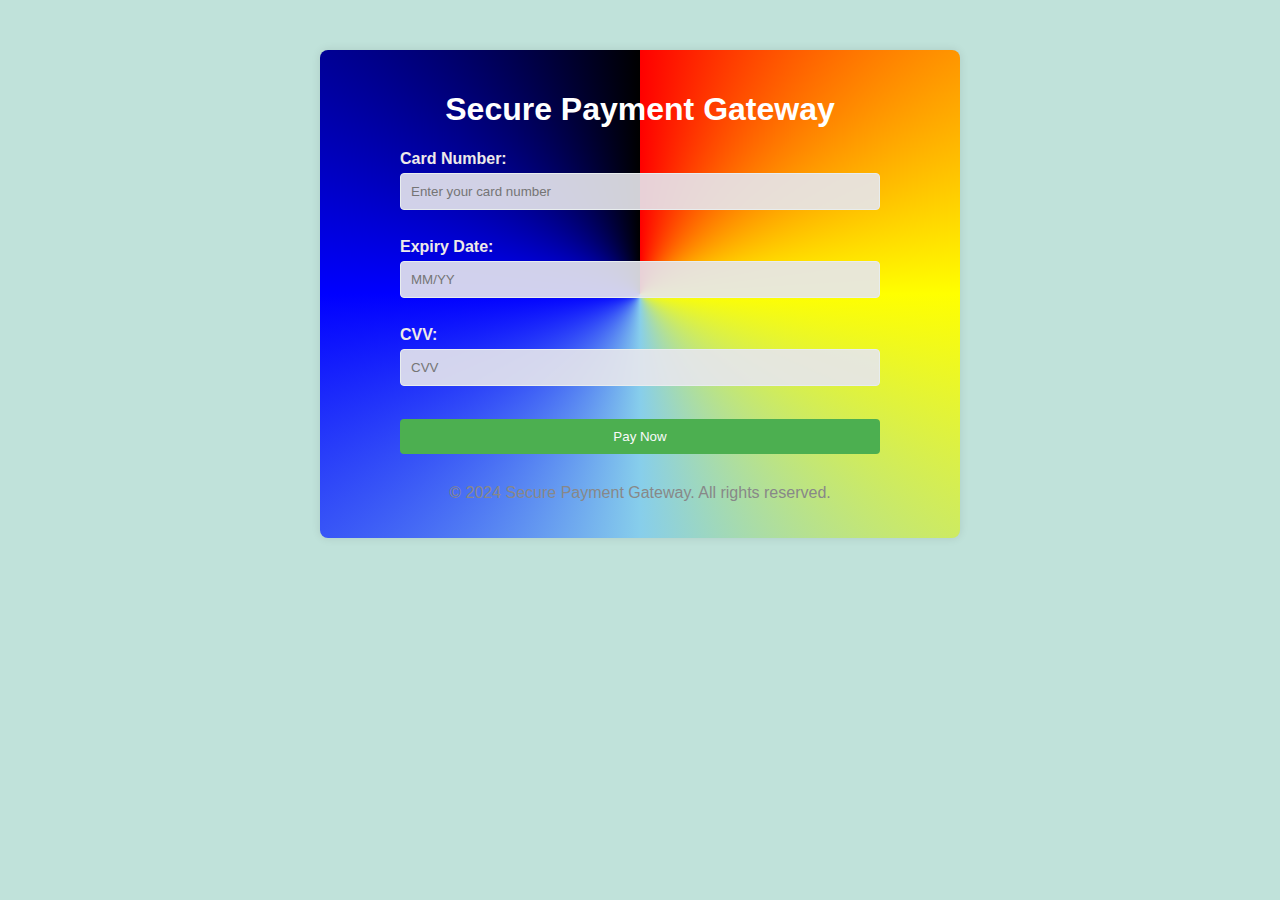
==== anibuy.html @ 0d75e8f2 "Update anibuy.html" ====
<!DOCTYPE html>
<html lang="en">
<head>
    <meta charset="UTF-8">
    <meta name="viewport" content="width=device-width, initial-scale=1.0">
    <title>Interactive Payment Page</title>
    <style>
body {
    font-family: Arial, sans-serif;
    background-color: #c0e2da;
    margin: 0;
    padding: 0;
}

.container {
    max-width: 600px;
    margin: 50px auto;
    background-color: #ffffff;
    padding: 20px;
    border-radius: 8px;
    box-shadow: 0 0 10px rgba(0, 0, 0, 0.1);
    background-image: conic-gradient(red, yellow,skyblue, blue, black);
}

header {
    text-align: center;
    margin-bottom: 20px;
    color: white;
}

main {
    display: flex;
    justify-content: center;
}

form {
    width: 80%;
}

label {
    font-weight: bold;
    color: #eee9e9;
}

input[type="text"], button {
    width: 100%;
    padding: 10px;
    margin-top: 5px;
    margin-bottom: 10px;
    border: 1px solid #e8edee;
    border-radius: 4px;
    box-sizing: border-box;
    background-color: #e6e6ece8;
    

}

button {
    background-color: #4CAF50;

    color: white;
    border: none;
    cursor: pointer;
    transition: background-color 0.3s ease;
}

button:hover {
    background-color: #26742a;
}

a{
    text-decoration: none;
    color: rgb(250, 250, 250);
}
footer {
    text-align: center;
    margin-top: 20px;
    color: #888;
}

/* Animation */
@keyframes fadeInUp {
    0% {
        opacity: 0;
        transform: translateY(20px);
    }
    100% {
        opacity: 1;
        transform: translateY(0);
    }
}

.container {
    animation: fadeInUp 0.5s ease;
}

    </style>
</head>
<body>
    <div class="container">
        <header>
            <h1>Secure Payment Gateway</h1>
        </header>
        <main>
            <form id="paymentForm" onsubmit="return validateForm()">
                <label for="cardNumber">Card Number:</label><br>
                <input type="text" id="cardNumber" name="cardNumber" placeholder="Enter your card number" required><br><br>
                <label for="expiry">Expiry Date:</label><br>
                <input type="text" id="expiry" name="expiry" placeholder="MM/YY" required><br><br>
                <label for="cvv">CVV:</label><br>
                <input type="text" id="cvv" name="cvv" placeholder="CVV" required><br><br>
                <button type="submit" id="payButton"><a href="http://127.0.0.1:5500/psani.html" target="_blank">Pay Now</a></button>
            </form>
        </main>
        <footer>
            <p>&copy; 2024 Secure Payment Gateway. All rights reserved.</p>
        </footer>
    </div>
    <script>
        function validateForm() {
    var cardNumber = document.getElementById("cardNumber").value;
    var expiry = document.getElementById("expiry").value;
    var cvv = document.getElementById("cvv").value;

    if (cardNumber.trim() === "" || expiry.trim() === "" || cvv.trim() === "") {
        alert("Please fill out all required fields.");
        return false;
    }

    // Additional validation logic can be added here if needed

    return true;
}

    </script>
</body>
</html>
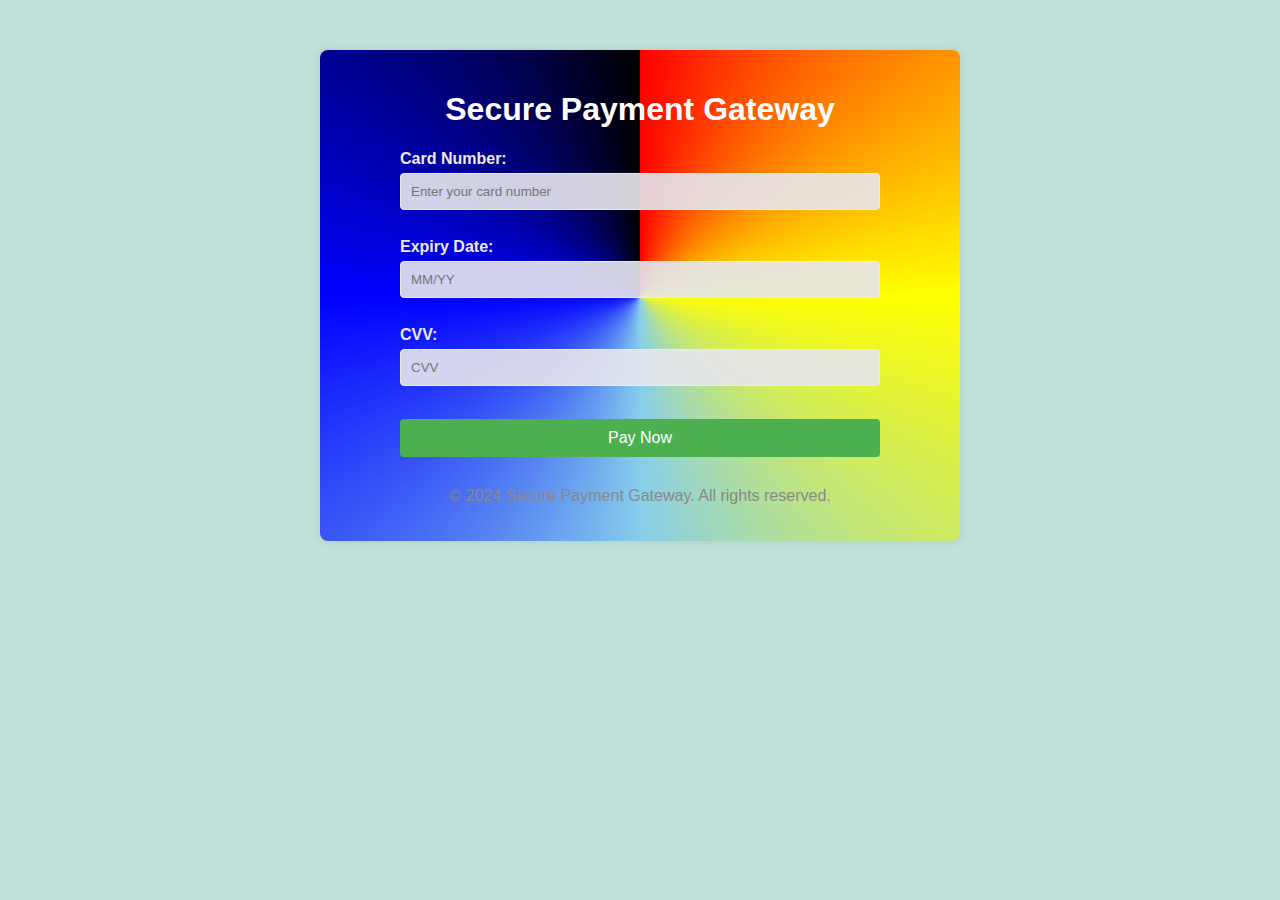
==== commit c7ee2823: "Update anibuy.html" ====
--- a/anibuy.html
+++ b/anibuy.html
@@ -5,133 +5,136 @@
     <meta name="viewport" content="width=device-width, initial-scale=1.0">
     <title>Interactive Payment Page</title>
     <style>
-body {
-    font-family: Arial, sans-serif;
-    background-color: #c0e2da;
-    margin: 0;
-    padding: 0;
-}
+        body {
+            font-family: Arial, sans-serif;
+            background-color: #c0e2da;
+            margin: 0;
+            padding: 0;
+        }
 
-.container {
-    max-width: 600px;
-    margin: 50px auto;
-    background-color: #ffffff;
-    padding: 20px;
-    border-radius: 8px;
-    box-shadow: 0 0 10px rgba(0, 0, 0, 0.1);
-    background-image: conic-gradient(red, yellow,skyblue, blue, black);
-}
+        .container {
+            max-width: 600px;
+            margin: 50px auto;
+            background-color: #ffffff;
+            padding: 20px;
+            border-radius: 8px;
+            box-shadow: 0 0 10px rgba(0, 0, 0, 0.1);
+            background-image: conic-gradient(red, yellow, skyblue, blue, black);
+        }
 
-header {
-    text-align: center;
-    margin-bottom: 20px;
-    color: white;
-}
+        header {
+            text-align: center;
+            margin-bottom: 20px;
+            color: white;
+        }
 
-main {
-    display: flex;
-    justify-content: center;
-}
+        main {
+            display: flex;
+            justify-content: center;
+        }
 
-form {
-    width: 80%;
-}
+        form {
+            width: 80%;
+        }
 
-label {
-    font-weight: bold;
-    color: #eee9e9;
-}
+        label {
+            font-weight: bold;
+            color: #eee9e9;
+        }
 
-input[type="text"], button {
-    width: 100%;
-    padding: 10px;
-    margin-top: 5px;
-    margin-bottom: 10px;
-    border: 1px solid #e8edee;
-    border-radius: 4px;
-    box-sizing: border-box;
-    background-color: #e6e6ece8;
-    
+        input[type="text"], button, .pay-now {
+            width: 100%;
+            padding: 10px;
+            margin-top: 5px;
+            margin-bottom: 10px;
+            border: 1px solid #e8edee;
+            border-radius: 4px;
+            box-sizing: border-box;
+            background-color: #e6e6ece8;
+        }
 
-}
+        .pay-now {
+            display: block;
+            text-align: center;
+            background-color: #4CAF50;
+            color: white;
+            border: none;
+            cursor: pointer;
+            transition: background-color 0.3s ease;
+            text-decoration: none;
+        }
 
-button {
-    background-color: #4CAF50;
+        .pay-now:hover {
+            background-color: #26742a;
+        }
 
-    color: white;
-    border: none;
-    cursor: pointer;
-    transition: background-color 0.3s ease;
-}
+        a {
+            text-decoration: none;
+            color: rgb(250, 250, 250);
+        }
 
-button:hover {
-    background-color: #26742a;
-}
+        footer {
+            text-align: center;
+            margin-top: 20px;
+            color: #888;
+        }
 
-a{
-    text-decoration: none;
-    color: rgb(250, 250, 250);
-}
-footer {
-    text-align: center;
-    margin-top: 20px;
-    color: #888;
-}
+        /* Animation */
+        @keyframes fadeInUp {
+            0% {
+                opacity: 0;
+                transform: translateY(20px);
+            }
+            100% {
+                opacity: 1;
+                transform: translateY(0);
+            }
+        }
 
-/* Animation */
-@keyframes fadeInUp {
-    0% {
-        opacity: 0;
-        transform: translateY(20px);
-    }
-    100% {
-        opacity: 1;
-        transform: translateY(0);
-    }
-}
-
-.container {
-    animation: fadeInUp 0.5s ease;
-}
-
+        .container {
+            animation: fadeInUp 0.5s ease;
+        }
     </style>
 </head>
 <body>
-    <div class="container">
-        <header>
-            <h1>Secure Payment Gateway</h1>
-        </header>
-        <main>
-            <form id="paymentForm" onsubmit="return validateForm()">
-                <label for="cardNumber">Card Number:</label><br>
-                <input type="text" id="cardNumber" name="cardNumber" placeholder="Enter your card number" required><br><br>
-                <label for="expiry">Expiry Date:</label><br>
-                <input type="text" id="expiry" name="expiry" placeholder="MM/YY" required><br><br>
-                <label for="cvv">CVV:</label><br>
-                <input type="text" id="cvv" name="cvv" placeholder="CVV" required><br><br>
-                <button type="submit" id="payButton"><a href="http://127.0.0.1:5500/psani.html" target="_blank">Pay Now</a></button>
-            </form>
-        </main>
-        <footer>
-            <p>&copy; 2024 Secure Payment Gateway. All rights reserved.</p>
-        </footer>
-    </div>
-    <script>
-        function validateForm() {
-    var cardNumber = document.getElementById("cardNumber").value;
-    var expiry = document.getElementById("expiry").value;
-    var cvv = document.getElementById("cvv").value;
+<div class="container">
+    <header>
+        <h1>Secure Payment Gateway</h1>
+    </header>
+    <main>
+        <form id="paymentForm">
+            <label for="cardNumber">Card Number:</label><br>
+            <input type="text" id="cardNumber" name="cardNumber" placeholder="Enter your card number" required><br><br>
+            <label for="expiry">Expiry Date:</label><br>
+            <input type="text" id="expiry" name="expiry" placeholder="MM/YY" required><br><br>
+            <label for="cvv">CVV:</label><br>
+            <input type="text" id="cvv" name="cvv" placeholder="CVV" required><br><br>
+            <a href="#" class="pay-now" id="payButton">Pay Now</a>
+        </form>
+    </main>
+    <footer>
+        <p>&copy; 2024 Secure Payment Gateway. All rights reserved.</p>
+    </footer>
+</div>
+<script>
+    document.getElementById("payButton").addEventListener("click", function(event) {
+        event.preventDefault(); // Prevent default anchor behavior
 
-    if (cardNumber.trim() === "" || expiry.trim() === "" || cvv.trim() === "") {
-        alert("Please fill out all required fields.");
-        return false;
-    }
+        // Validate form inputs
+        var cardNumber = document.getElementById("cardNumber").value;
+        var expiry = document.getElementById("expiry").value;
+        var cvv = document.getElementById("cvv").value;
 
-    // Additional validation logic can be added here if needed
+        if (cardNumber.trim() === "" || expiry.trim() === "" || cvv.trim() === "") {
+            alert("Please fill out all required fields.");
+            return;
+        }
 
-    return true;
-}
+        // Additional validation logic can be added here if needed
 
-    </script>
+        // Navigate to the confirmation page
+        window.location.href = "http://127.0.0.1:5500/psani.html";
+    });
+</script>
 </body>
 </html>
